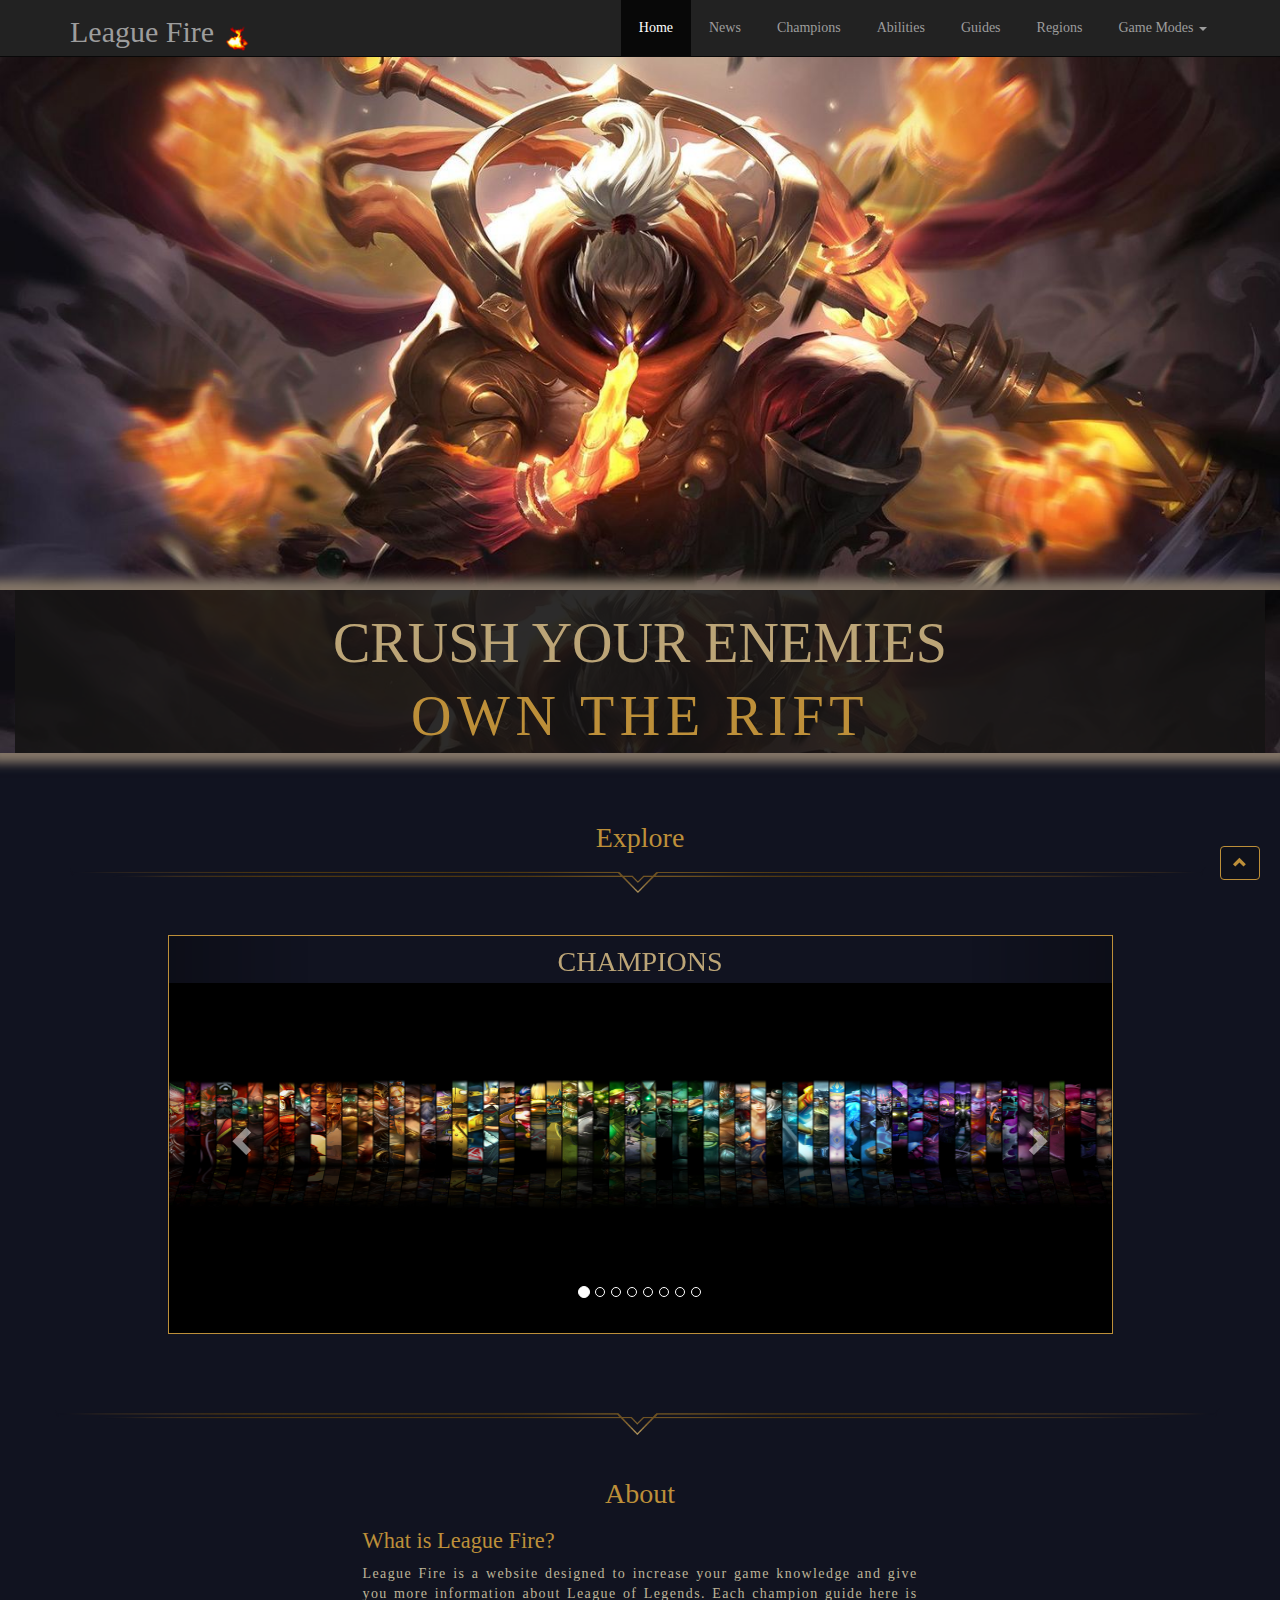
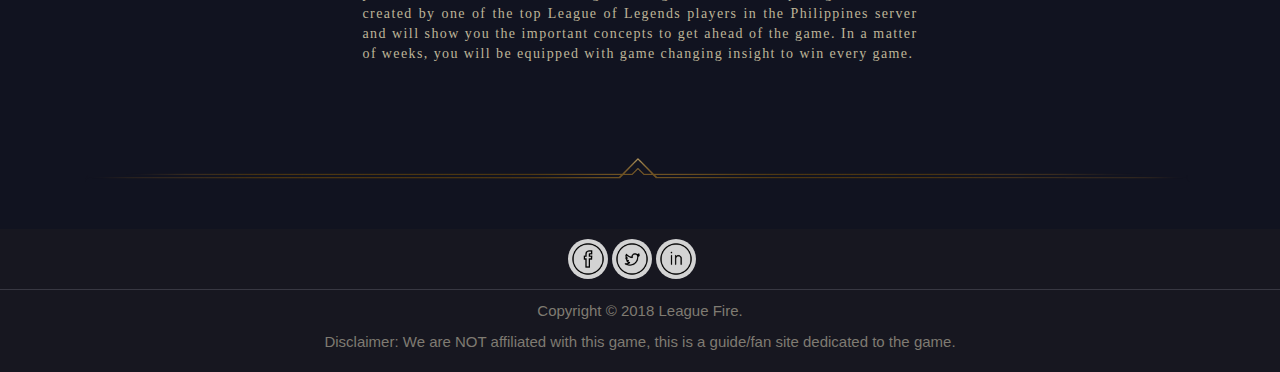
==== index.html @ 78cce6ba "capstone1" ====
<!DOCTYPE html>
<html lang="en" class="full-height">
<head>
	<title>League Fire | Home</title>
	<meta charset="utf-8">
	<meta name="viewport" content="width=device-width, initial-scale=1.0">
	<link rel="stylesheet" type="text/css" href="style.css">
	<link rel="stylesheet" type="text/css" href="css/bootstrap.css">
	<link rel="stylesheet" type="text/javascript" href="js/bootsrap.js">
</head>
<body>
	<script type="text/javascript" src="https://ajax.googleapis.com/ajax/libs/jquery/1.12.4/jquery.min.js"></script>
	<script type="text/javascript" src="js/bootstrap.min.js"></script>
	<div id="navigation">
 		<nav class="navbar navbar-inverse navbar-static-top">
   			<div class="container">
     			<div class="navbar-header">
      				<button type="button" class="navbar-toggle collapsed" data-toggle="collapse" data-target="#navbar3">
	          			<span class="sr-only">Toggle navigation</span>
	         			<span class="icon-bar"></span>
				        <span class="icon-bar"></span>
				        <span class="icon-bar"></span>
			        </button>
       				<a class="navbar-brand" href="index.html" style="margin-top: 5px; font-size: 30px; font-family: serif;">League Fire
       				<span><img src="images/fire.gif" alt="Fire" style="height: 30px; margin-top: 1px;"></span></a>
      			</div>
     			<div id="navbar3" class="navbar-collapse collapse">
	        		<ul class="nav navbar-nav navbar-right">
				        <li class="active"><a href="#">Home</a></li>
				        <li><a href="news.html">News</a></li>
				        <li><a href="Champions.html">Champions</a></li>
				        <li><a href="abilities.html">Abilities</a></li>
				        <li><a href="guides.html">Guides</a></li>
				        <li><a href="regions.html">Regions</a></li>
				        <li class="dropdown "><a href="#" id="drop1" data-toggle="dropdown" class="dropdown-toggle" role="button">Game Modes <b class="caret"></b></a>
				          	<ul role="menu" class="dropdown-menu" aria-labelledby="drop1" id="rift">
					            <li role="presentation"><a href="Summoners Rift.html" role="menuitem">Summoners Rift</a></li>
					            <li role="presentation"><a href="Twisted Treeline.html" role="menuitem">The Twisted Treeline</a></li>
					            <li role="presentation"><a href="Howling Abyss.html" role="menuitem">Howling Abyss</a></li>
		               		</ul>
       					</li>
	       			</ul>
	     		</div>
	  		</div>
	  	</nav>
	</div>
	<img src="images/jax.jpg" class="img-responsive">
	<div class="container-fluid">
		<div class="row">
			<div class="col-md-12" style="background-image: url('images/jax2.jpg'); width: 100%" id="img-label">
				<div style="background-color:rgba(21, 20, 20,0.9);">
					<h2 class="home-cap">Crush your enemies</h2>
					<h1 class="home-cap2">Own the rift</h1>
				</div>
			</div>
		</div>
	</div>
	<div class="container-fluid" style="background-color: #111320;">
		<div class="container">
			<div class="row" style="margin-top: 3em;">
				<div class="col-md-12">
					<h2 class="champ1" style="margin-top: 1em;">Explore</h2>
					<img src="images/lol-divider.png" class="img-responsive">
				</div>
			</div>

			<div class="row">
				<div class="col-md-10 col-md-offset-1" style="margin-top: 3em;">
					<div id="myCarousel" class="carousel slide" data-ride="carousel" style="border: 1px solid #BD8F39">
		 			 <!-- Indicators -->
		 				<ol class="carousel-indicators">
						    <li data-target="#myCarousel" data-slide-to="0" class="active"></li>
						    <li data-target="#myCarousel" data-slide-to="1"></li>
						    <li data-target="#myCarousel" data-slide-to="2"></li>
						    <li data-target="#myCarousel" data-slide-to="3"></li>
						    <li data-target="#myCarousel" data-slide-to="4"></li>
						    <li data-target="#myCarousel" data-slide-to="5"></li>
						    <li data-target="#myCarousel" data-slide-to="6"></li>
						    <li data-target="#myCarousel" data-slide-to="7"></li>
		 				</ol>
				<!-- Wrapper for slides -->
		 				<div class="carousel-inner">
		 					<div class="item">
		 						<a href="news.html" target="_blank">
		    					<h2 class="home-cap" style="font-size: 2em;">News</h2>
			     				<img src="images/ss-news.png" class="img-responsive img-c" alt="News" style="height: auto; width: 100%">
			     				</a>
			    			</div>

		    				<div class="item active">
		    					<a href="Champions.html" target="_blank">
		    					<h2 class="home-cap" style="font-size: 2em;">Champions</h2>
			     				<img src="images/champs.jpg" class="img-responsive img-c" alt="Champions" style="height: auto; width: 100%">
			     				</a>
			    			</div>

			   				<div class="item">
			   					<a href="abilities.html" target="_blank">
			   					<h2 class="home-cap"style="font-size: 2em;">Champion Abilities</h2>
			     				<img src="images/ss.png" class="img-responsive img-c" alt="Abilities" style="height: auto; width: 100%">
			     				</a>
			   				</div>

			   				<div class="item">
			   					<a href="guides.html" target="_blank">
		    					<h2 class="home-cap"style="font-size: 2em;">Guides</h2>
			     				<img src="images/image.jpg" class="img-responsive img-c" alt="Guides" style="height: auto; width: 100%">
			     				</a>
			    			</div>

			    			<div class="item">
			    				<a href="regions.html" target="_blank">
			    				<h2 class="home-cap"style="font-size: 2em;">Regions</h2>
		     					<img src="images/bilgewater.jpg" class="img-responsive img-c" alt="Regions" style="height: auto; width: 100%">
		     					</a>
		   					</div>

		   					<div class="item">
		   						<a href="Summoners Rift.html" target="_blank">
			    				<h2 class="home-cap"style="font-size: 2em;">Game Mode: Summoner's Rift</h2>
		     					<img src="images/game1.png" class="img-responsive img-c" alt="Game Mode" style="height: auto; width: 100%">
		     					</a>
		   					</div>

		   					<div class="item">
		   						<a href="Twisted Treeline.html" target="_blank">
			    				<h2 class="home-cap"style="font-size: 2em;">Game Mode: Twisted Treeline</h2>
		     					<img src="images/game2.png" class="img-responsive img-c" alt="Game Mode" style="height: auto; width: 100%">
		     					</a>
		   					</div>

		   					<div class="item">
		   						<a href="Howling Abyss.html" target="_blank">
			    				<h2 class="home-cap"style="font-size: 2em;">Game Mode: Howling Abyss</h2>
		     					<img src="images/ha4.jpg" class="img-responsive img-c" alt="Game Mode" style="height: auto; width: 100%">
		     					</a>
		   					</div>
		  				</div>

		  <!-- Left and right controls -->
		  					<a class="left carousel-control" href="#myCarousel" data-slide="prev">
					   			<span class="glyphicon glyphicon-chevron-left"></span>
					   			<span class="sr-only">Previous</span>
					  			</a>
					 			<a class="right carousel-control" href="#myCarousel" data-slide="next">
					    		<span class="glyphicon glyphicon-chevron-right"></span>
					    		<span class="sr-only">Next</span>
				 			</a>
					</div>
				</div>
				<div class="row" style="margin-bottom: 10px; margin-top: 2em">
					<div class="col-md-12" style="margin-top: 5em;">
						<img src="images/lol-divider.png" class="img-responsive">
					</div>
				</div>
			</div>
		
		<div class="row" style="margin-top: 1em; margin-bottom: 3em;">
			<div class="col-md-6 col-md-offset-3">
				<h1 class="champ1">About</h1>
				<h2 class="champ1" style="text-align: left; font-size: 1.6em">What is League Fire?</h2>
				<p class="p-content">League Fire is a website designed to increase your
				game knowledge and give you more information about League of Legends.
				Each champion guide here is created by one of the top League of Legends players in the Philippines server and will show you the important concepts to get ahead of the game.
				In a matter of weeks, you will be equipped with game changing insight to win every game.</p>
			</div>
		</div>
		<div class="col-md-12" style="margin-top: 3em; margin-bottom: 3em">
						<img src="images/lol-divider2.png" class="img-responsive">
					</div>
		</div>
		<div style="float: right;">
		    <a id="back-to-top" href="#" style="background-color: rgba(10,10,10,0.2); border: 1px solid #BD8F39; color: #BD8F39" class="btn btn-default btn-md back-to-top" role="button" data-toggle="tooltip" data-placement="left"><span class="glyphicon glyphicon-chevron-up"></span></a>
		</div>
	</div>
	<!-- Footer -->
    <footer>
	    <div class="footer" id="footer">
	        <div class="container">
	            <div class="row">
	                <div class="col-md-4 col-md-offset-4">
	                    <div style="margin-left: 30%">
		                    <a href="#Facebook"><img src="images/fbicon.png" class="fbicon" alt="Facebook"></a>
							<a href="#Twitter"><img src="images/twittericon.ico" class="twittericon" alt="Twitter"></a>
							<a href="#LinkedIn"><img src="images/linkedin.png" class="linkedin" alt="LinkedIn"></a>
						</div>
	                </div>
	            </div>
	            <!--/.row--> 
	        </div>
	        <!--/.container--> 
	    </div>
	    <!--/.footer-->
	    <div class="footer-bottom">
	        <div class="container">
	            <p style="color:#7F7B72; text-align: center; font-size: 15px" > Copyright © 2018 League Fire.</p>
	            <p style="color:#7F7B72; text-align: center;font-size: 15px">Disclaimer: We are NOT affiliated with this game, this is a guide/fan site dedicated to the game.</p>
	        </div>
	    </div>
	</footer>
	<script>
    	$(document).ready(function(){
     	$(window).scroll(function () {
            if ($(this).scrollTop() > 50) {
                $('#back-to-top').fadeIn();
            } else {
                $('#back-to-top').fadeOut();
            }
        });
        // scroll body to 0px on click
        $('#back-to-top').click(function () {
            $('#back-to-top').tooltip('hide');
            $('body,html').animate({
                scrollTop: 0
            }, 800);
            return false;
        });
        $('#back-to-top').tooltip('show');
		});
	</script>

		 	
</body>
</html>
---- style.css ----
/* *{
  margin: 0;
  padding: 0;
  box-sizing: border-box;
} 
/*.jumbotron {
	background-image: url("image.jpg");
	height: 600px;
	background-size: 100%;
	background-repeat: no-repeat;
}*/

/*   .divider__2rD {
    display: block;
    margin: 0 auto;
    max-width: 100%;
}*/
.navbar {
  margin-bottom: 0 !important;
}
.navbar-header {
  max-height: 50px;
}
#navigation .navbar-brand {
  height: 50px;
}

#navigation .nav >li >a {
  padding-top: 18px;
  padding-bottom: 18px;
  font-family: serif;
  font-size: 14px;
}
#navigation .navbar-toggle {
  padding: 10px;
  margin: 25px 15px 25px 0;
}
#navbar3 ul li a {
  padding: 25px 18px;
}
#rift {
  background-color: #222;
  font-family: serif;
  color: #9d9d9d;
}
#rift li a {
  color: white;
}
#rift > li > a:hover, .dropdown-menu > li > a:focus {
            background-image:none !important;
 }
#rift > li > a:hover, .dropdown-menu > li > a:focus {
            background-color:black;
 }
.home-cap { 
  color: #BCA577;
  font-size: 2em;
  text-align: center;
  font-family: serif, 'sans-serif'; 
  text-transform: uppercase;
  text-shadow: 60;
  margin: 0;
  padding-top: 0.4em;
  padding-bottom: 0.2em;
}
.home-cap2 { 
  color: #BD8F39;
  font-size: 4em;
  text-align: center;
  font-family: serif, 'sans-serif'; 
  text-transform: uppercase;
  text-shadow: 60;
  margin: 0;
  letter-spacing: 0.1em;
  padding-bottom: 0.1em;
}
#img-label {
  box-shadow: 0 0 10px 10px #857768;
  background-size: 100%;
}
.back-to-top {
    cursor: pointer;
    position: fixed;
    bottom: 20px;
    right: 20px;
    display:none;
}
.item a:hover {
  text-decoration: none;
}
/*footer*/
.footer {
  background: #171720;
  height: auto;
  padding-bottom: 10px;
  width: 100%;
}
.footer p {
  margin: 0;
}
.footer h3 {
  border-bottom: 1px solid #BAC1C8;
  color: #BEB598;
  font-size: 18px;
  font-weight: 600;
  line-height: 27px;
  padding: 10px 0 10px;
  text-transform: uppercase;
}
.footer a {
  color: #78828D
}
.bg-gray {
  background-image: -moz-linear-gradient(center bottom, #BBBBBB 0%, #F0F0F0 100%);
  box-shadow: 0 1px 0 #B4B3B3;
}

.footer-bottom {
  background: #171720;
  border-top: 1px solid #383842  ;
  padding-top: 10px;
  padding-bottom: 10px;
}
.footer-bottom p.pull-left {
  padding-top: 6px;
}


.fbicon {
  margin-top: 10px;
  margin-left: auto;
  margin-right: auto;
  height: 40px;
  width: 40px;
  border-radius: 100%;
  background-color: lightgrey;
}
.twittericon {
margin-top: 10px;
  margin-left: 0;
  margin-right: auto;
  height: 40px;
  width: 40px;
  border-radius: 100%;
  background-color: lightgrey;
}
.linkedin {
margin-top: 10px;
  margin-left: 0;
  margin-right: auto;
  height: 40px;
  width: 40px;
  border-radius: 80%;
  background-color: lightgrey;
}
/**** Hover ****/
div a .fbicon:hover {
  background-color: #3b5998;
}
div a .twittericon:hover {
  background-color: #0084b4;
}

div a .linkedin:hover {
  background-color: #007bb6;
}
.p-content {
  font-family: calibri;
  color: #BEB598;
  letter-spacing: 0.1em;
  text-align: justify;
}
.champ1 {
  font-size: 2em;
  text-align: center;
  color: white;
  color: #BD8F39;
  font-family: serif, 'sans-serif';
}
@media screen and (min-width: 300px) {
.home-cap, .home-cap2, .p-content{
        font-size: 1em;
    }
}

@media screen and (max-width: 337px) {
.home-cap, .home-cap2{
        font-size: 2em;
    }
}

/* xs < 768 */
@media screen and (max-width: 767px) {
.home-cap, .home-cap2{
        font-size: 1.5em;
    }
}

/* sm */
@media screen and (min-width: 768px) {
.home-cap, .home-cap2{
        font-size: 2em;
    }
}

/* md */
@media screen and (min-width: 992px) {
.home-cap, .home-cap2{
        font-size: 2em;
    }
}

/* lg */
@media screen and (min-width: 1200px) {
.home-cap, .home-cap2 {
        font-size: 4em;
    }
}
h1 {
  font-size: 5.9vw;
}
h2 {
  font-size: 3.0vh;
}
.img-c {
  max-height: 350px;
}
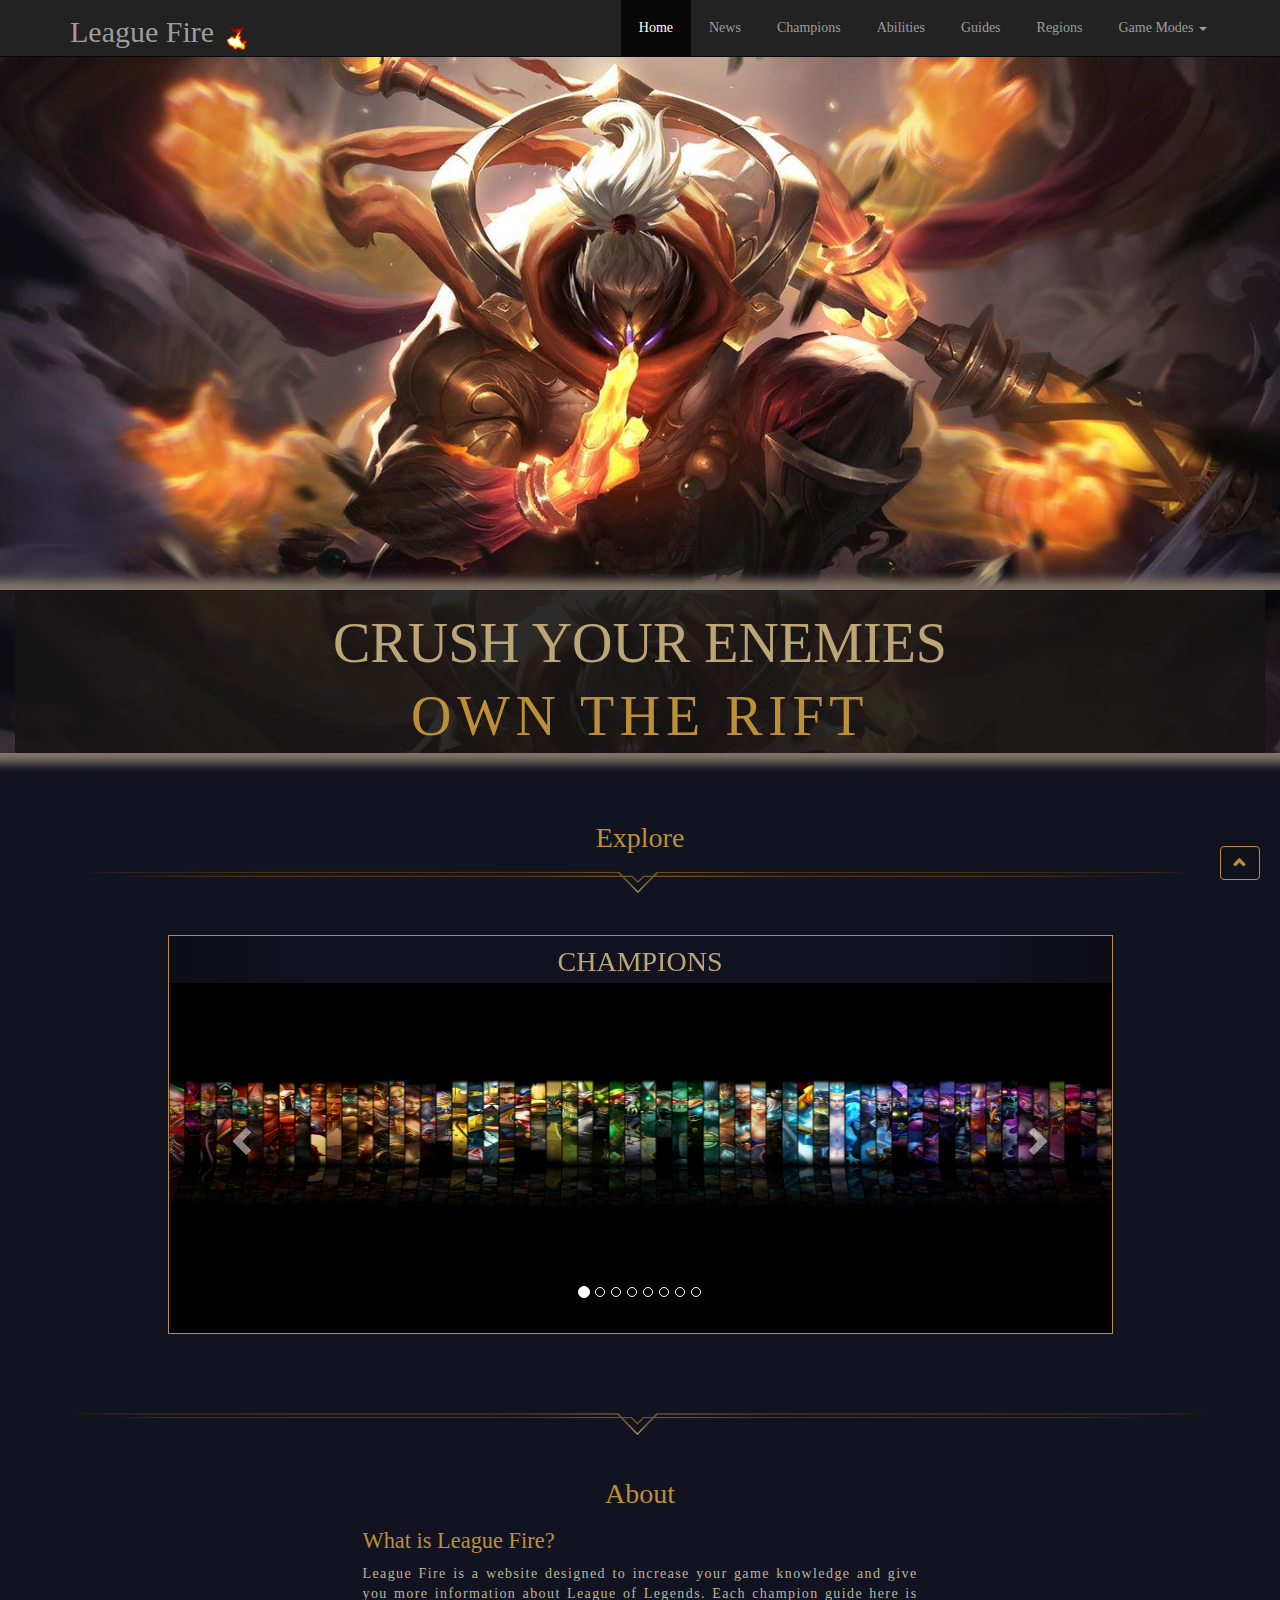
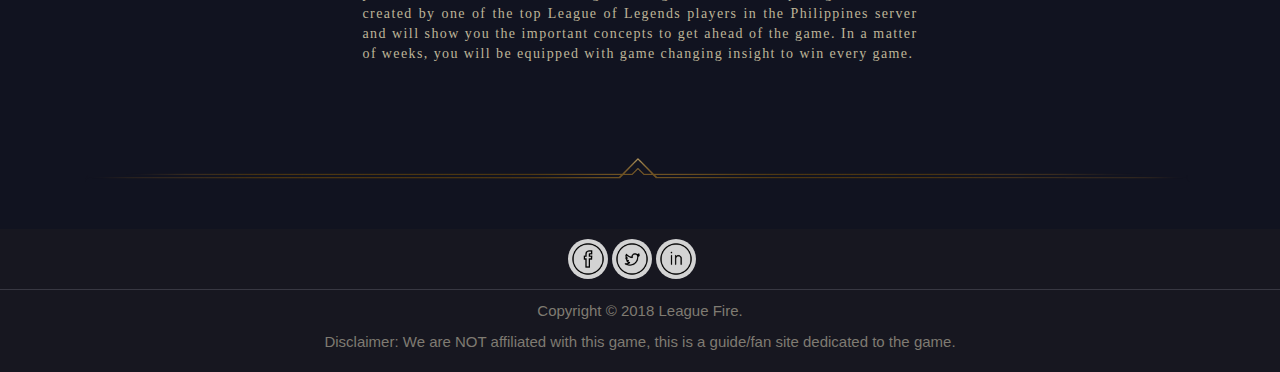
==== commit 9602641d: "Update index.html" ====
--- a/index.html
+++ b/index.html
@@ -57,7 +57,7 @@
 	</div>
 	<div class="container-fluid" style="background-color: #111320;">
 		<div class="container">
-			<div class="row" style="margin-top: 3em;">
+			<div class="row up-1" style="margin-top: 3em;">
 				<div class="col-md-12">
 					<h2 class="champ1" style="margin-top: 1em;">Explore</h2>
 					<img src="images/lol-divider.png" class="img-responsive">
@@ -65,7 +65,7 @@
 			</div>
 
 			<div class="row">
-				<div class="col-md-10 col-md-offset-1" style="margin-top: 3em;">
+				<div class="col-md-10 col-md-offset-1 up-2" style="margin-top: 3em;">
 					<div id="myCarousel" class="carousel slide" data-ride="carousel" style="border: 1px solid #BD8F39">
 		 			 <!-- Indicators -->
 		 				<ol class="carousel-indicators">
@@ -149,7 +149,7 @@
 					</div>
 				</div>
 				<div class="row" style="margin-bottom: 10px; margin-top: 2em">
-					<div class="col-md-12" style="margin-top: 5em;">
+					<div class="col-md-12 up-3" style="margin-top: 5em;">
 						<img src="images/lol-divider.png" class="img-responsive">
 					</div>
 				</div>
@@ -221,4 +221,4 @@
 
 		 	
 </body>
-</html>+</html>
--- a/style.css
+++ b/style.css
@@ -15,11 +15,11 @@
     margin: 0 auto;
     max-width: 100%;
 }*/
+body {
+  overflow-x: hidden !important;
+}
 .navbar {
   margin-bottom: 0 !important;
-}
-.navbar-header {
-  max-height: 50px;
 }
 #navigation .navbar-brand {
   height: 50px;
@@ -33,7 +33,6 @@
 }
 #navigation .navbar-toggle {
   padding: 10px;
-  margin: 25px 15px 25px 0;
 }
 #navbar3 ul li a {
   padding: 25px 18px;
@@ -224,4 +223,4 @@
 }
 .img-c {
   max-height: 350px;
-}+}
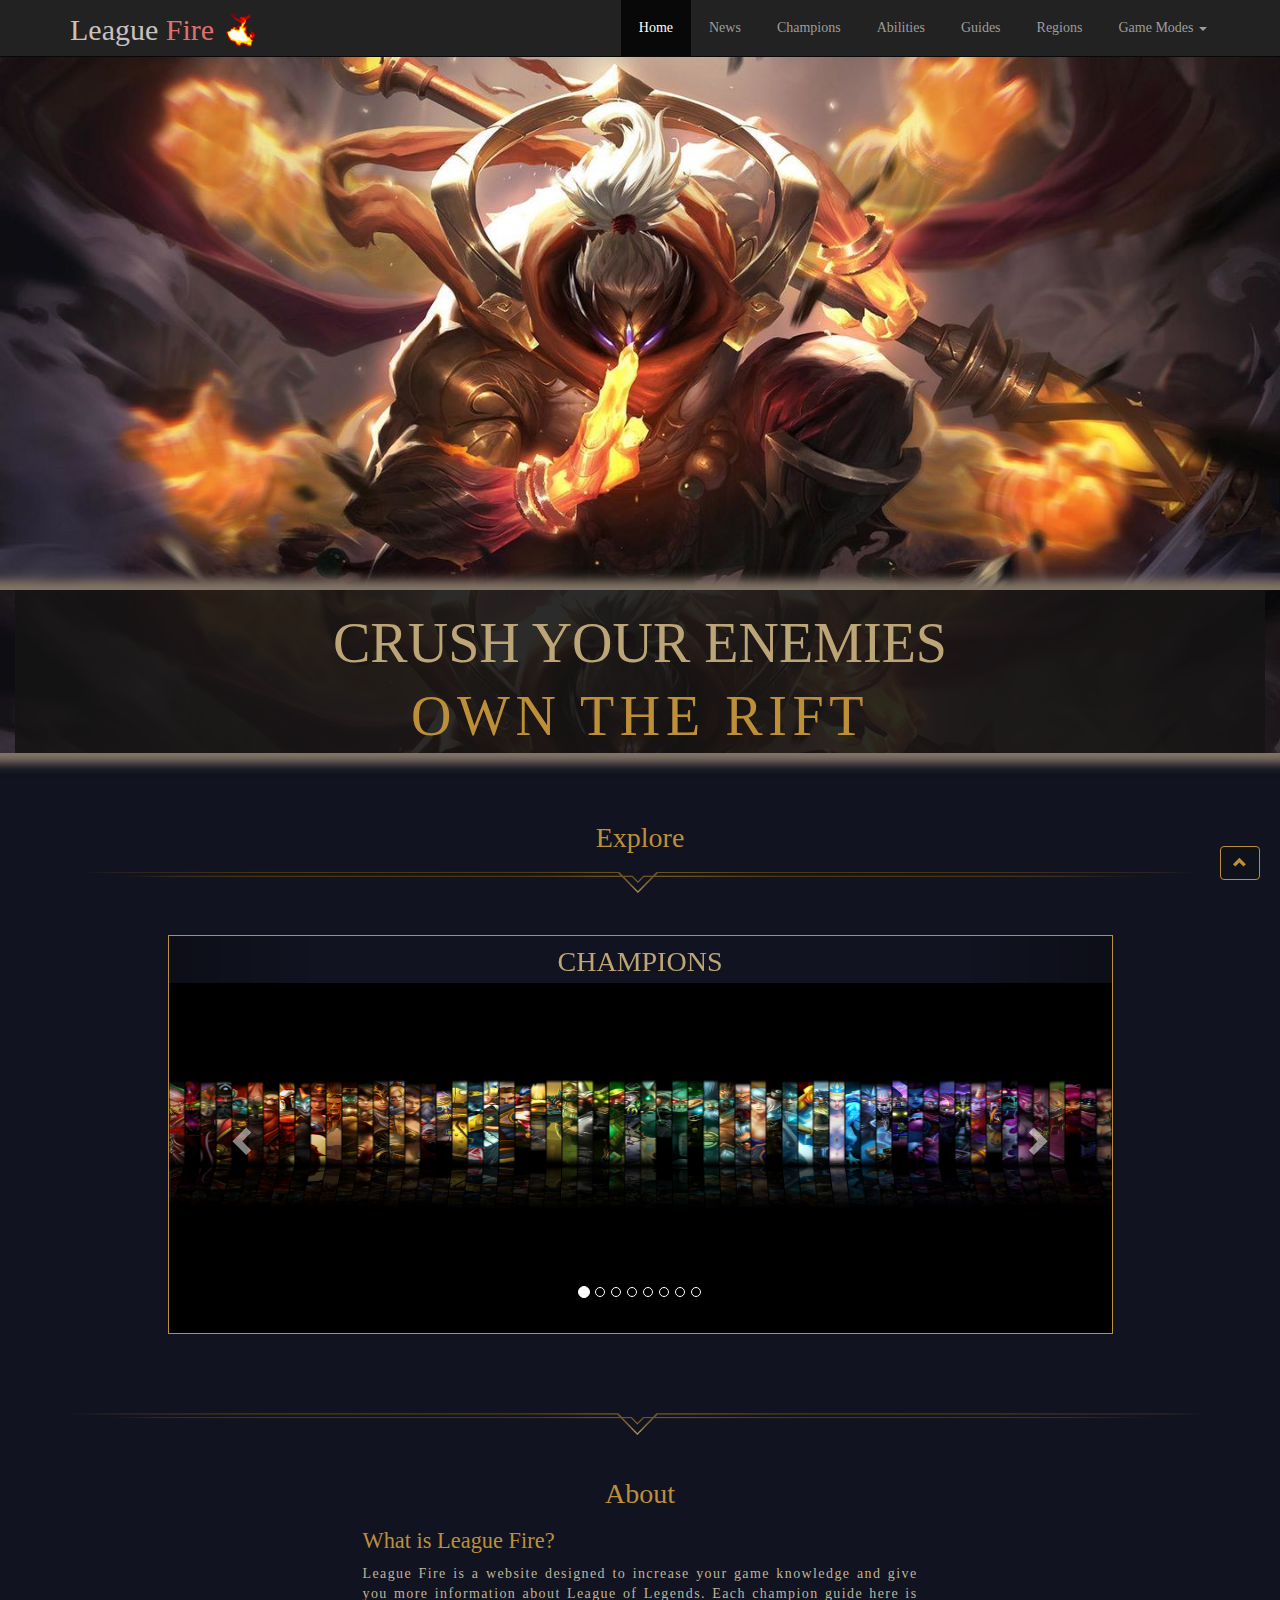
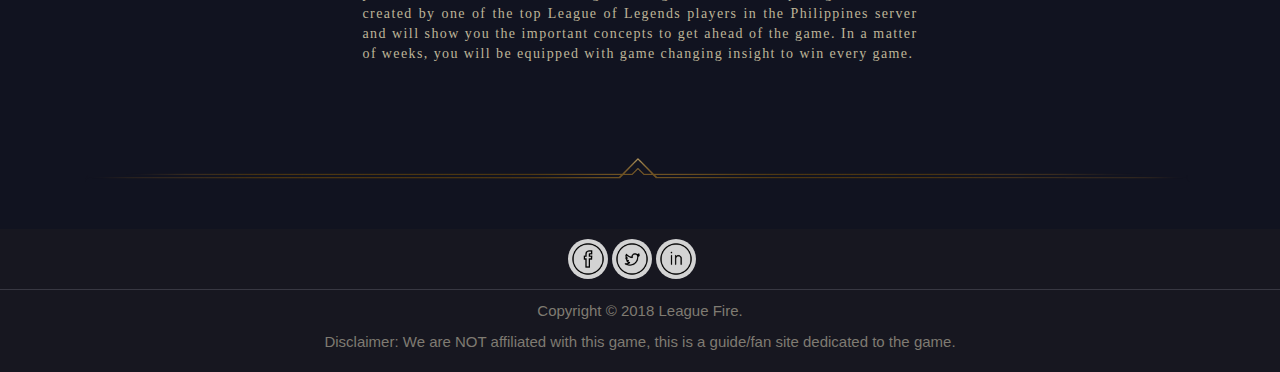
==== commit cc01febe: "Update index.html" ====
--- a/index.html
+++ b/index.html
@@ -21,8 +21,8 @@
 				        <span class="icon-bar"></span>
 				        <span class="icon-bar"></span>
 			        </button>
-       				<a class="navbar-brand" href="index.html" style="margin-top: 5px; font-size: 30px; font-family: serif;">League Fire
-       				<span><img src="images/fire.gif" alt="Fire" style="height: 30px; margin-top: 1px;"></span></a>
+       				<a class="navbar-brand" href="index.html" style="margin-top: 5px; position: relative; font-size: 30px; font-family: serif;"><span style="color:#CAC0BE">League</span> <span style="color:#DF7070">Fire</span>
+       				<span><img src="images/fire.gif" alt="Fire" style="height: 42px; position: absolute; left:165px; top: 1px;"></span></a>
       			</div>
      			<div id="navbar3" class="navbar-collapse collapse">
 	        		<ul class="nav navbar-nav navbar-right">
--- a/style.css
+++ b/style.css
@@ -184,7 +184,7 @@
 
 @media screen and (max-width: 337px) {
 .home-cap, .home-cap2{
-        font-size: 2em;
+        font-size: 1.7em;
     }
 }
 
@@ -224,3 +224,24 @@
 .img-c {
   max-height: 350px;
 }
+
+
+@media (max-width: 450px) {
+  .home-cap {
+    font-size: 1.1em !important;
+  }
+  .img-c {
+    height: 135px !important;
+  }
+  .up-1 {
+    margin-top: 0.1em !important;
+    margin-bottom: 0.1em !important;
+  }
+  .up-2 {
+    margin-top: 0.5em !important;
+    margin-bottom: 0.1em !important;
+  }
+  .up-3 {
+    margin-top: 0.1em !important;
+  }
+}
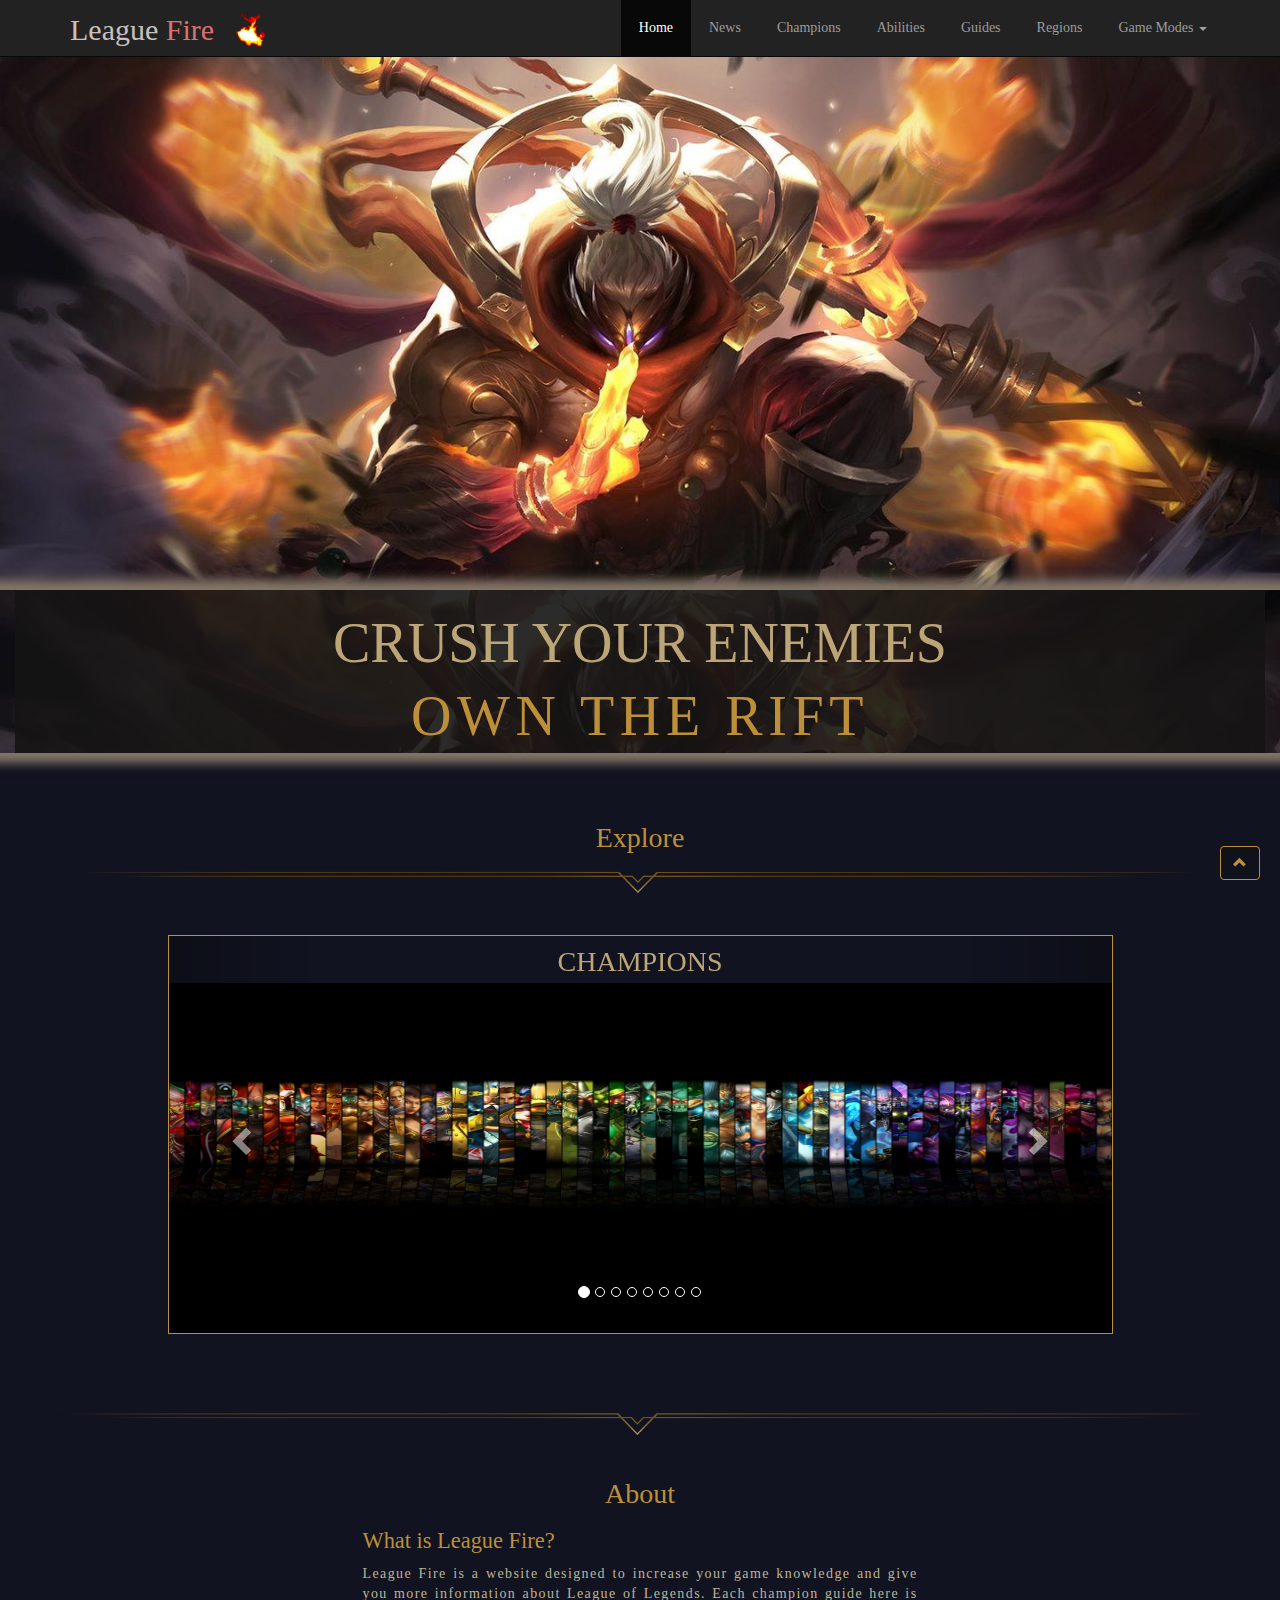
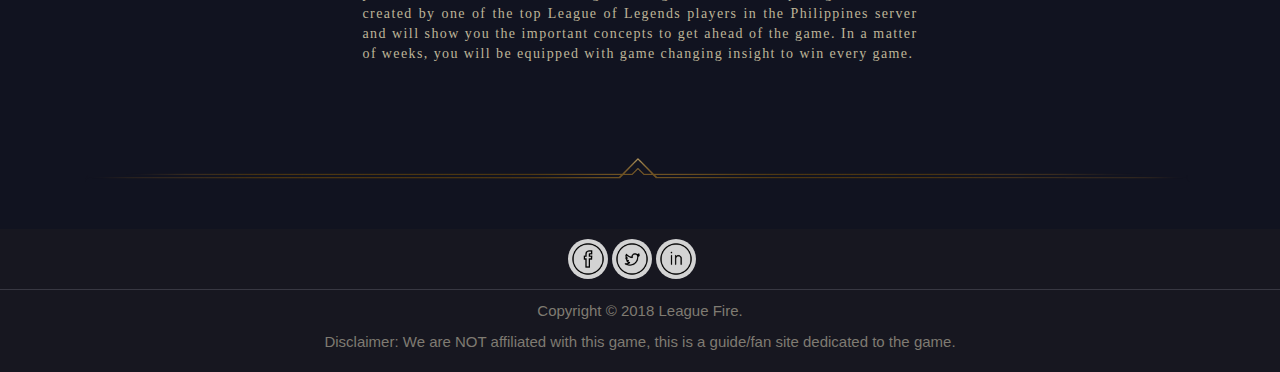
==== commit 71315427: "Update index.html" ====
--- a/index.html
+++ b/index.html
@@ -21,8 +21,8 @@
 				        <span class="icon-bar"></span>
 				        <span class="icon-bar"></span>
 			        </button>
-       				<a class="navbar-brand" href="index.html" style="margin-top: 5px; position: relative; font-size: 30px; font-family: serif;"><span style="color:#CAC0BE">League</span> <span style="color:#DF7070">Fire</span>
-       				<span><img src="images/fire.gif" alt="Fire" style="height: 42px; position: absolute; left:165px; top: 1px;"></span></a>
+       				<a class="navbar-brand" href="index.html"><span style="color:#CAC0BE">League</span> <span style="color:#DF7070">Fire</span>
+       				<span><img src="images/fire.gif" class="fire1" alt="Fire" style="height: 42px; position: absolute; left:165px; top: 1px;"></span></a>
       			</div>
      			<div id="navbar3" class="navbar-collapse collapse">
 	        		<ul class="nav navbar-nav navbar-right">
--- a/style.css
+++ b/style.css
@@ -180,12 +180,18 @@
 .home-cap, .home-cap2, .p-content{
         font-size: 1em;
     }
+  .fire1 {
+    left: 175px !important;
+  }
 }
 
 @media screen and (max-width: 337px) {
-.home-cap, .home-cap2{
-        font-size: 1.7em;
-    }
+  .home-cap, .home-cap2{
+     font-size: 1.7em;
+   }
+  .fire1 {
+    left: 175px !important;
+  }
 }
 
 /* xs < 768 */
@@ -244,4 +250,21 @@
   .up-3 {
     margin-top: 0.1em !important;
   }
-}
+  .fire1 {
+    left: 175px !important;
+  }
+}
+
+
+.fire1 {
+  position: absolute;
+  height: 42px;
+  left:165px;
+  top: 1px;
+}
+.navbar-brand {
+  margin-top: 5px;
+  position: relative;
+  font-size: 30px !important;
+  font-family: serif;
+}
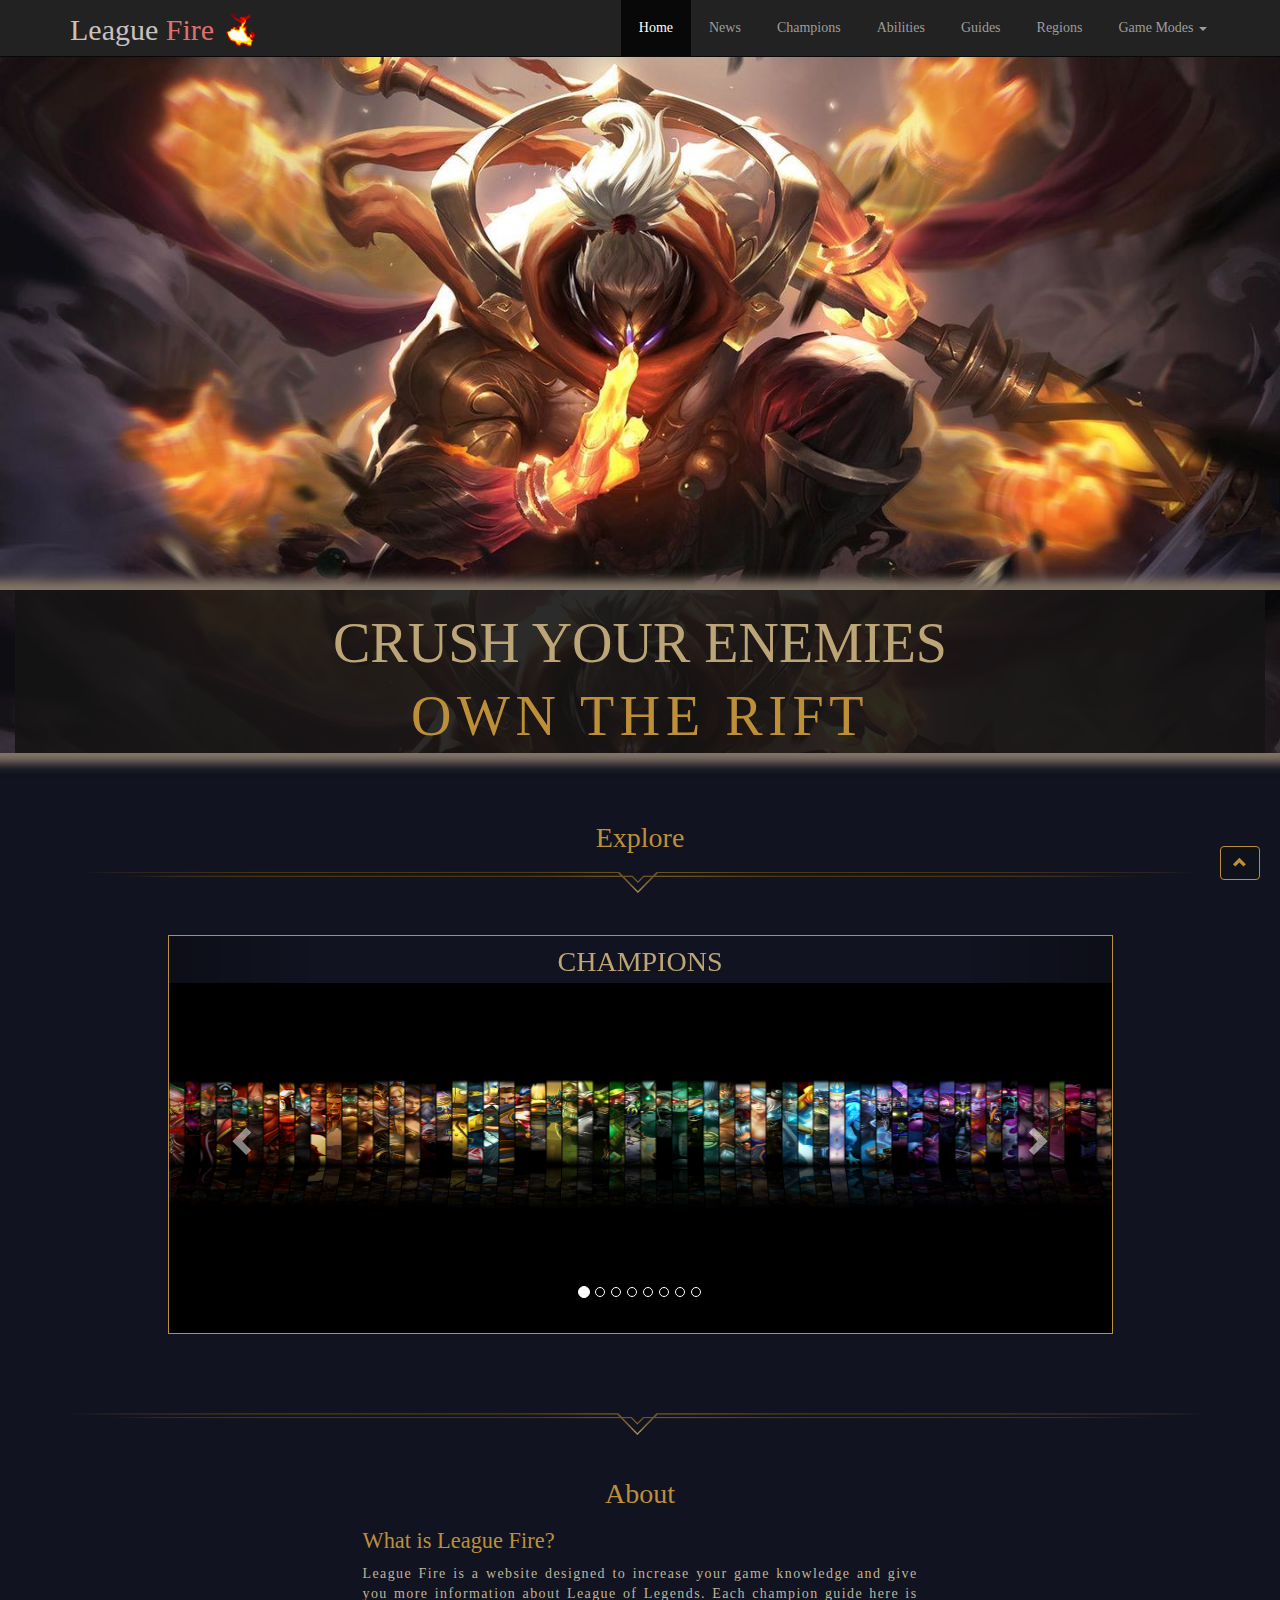
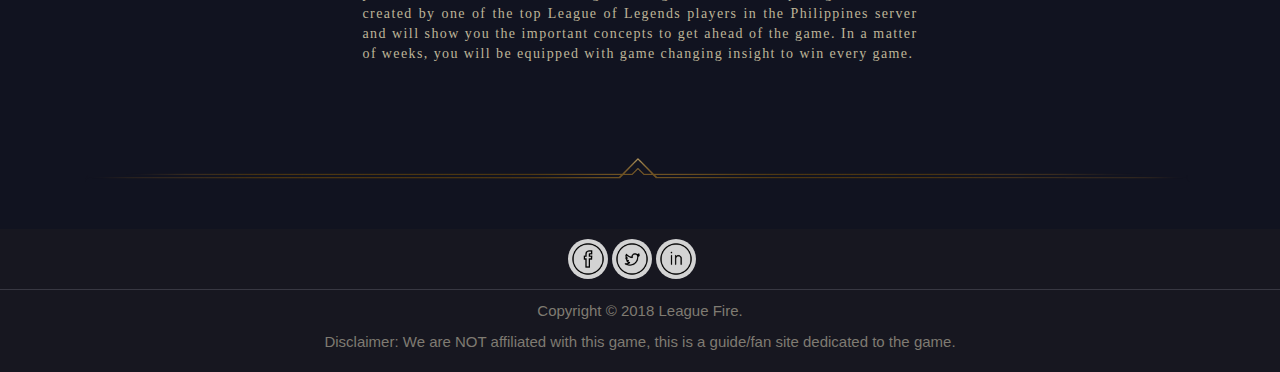
==== commit 70ef218d: "Update index.html" ====
--- a/index.html
+++ b/index.html
@@ -44,7 +44,7 @@
 	  		</div>
 	  	</nav>
 	</div>
-	<img src="images/jax.jpg" class="img-responsive">
+	<img src="images/jax.jpg" class="img-responsive" width="100%">
 	<div class="container-fluid">
 		<div class="row">
 			<div class="col-md-12" style="background-image: url('images/jax2.jpg'); width: 100%" id="img-label">
--- a/style.css
+++ b/style.css
@@ -180,9 +180,6 @@
 .home-cap, .home-cap2, .p-content{
         font-size: 1em;
     }
-  .fire1 {
-    left: 175px !important;
-  }
 }
 
 @media screen and (max-width: 337px) {
@@ -190,7 +187,7 @@
      font-size: 1.7em;
    }
   .fire1 {
-    left: 175px !important;
+    left: 185px !important;
   }
 }
 
@@ -251,7 +248,7 @@
     margin-top: 0.1em !important;
   }
   .fire1 {
-    left: 175px !important;
+    left: 185px !important;
   }
 }
 
